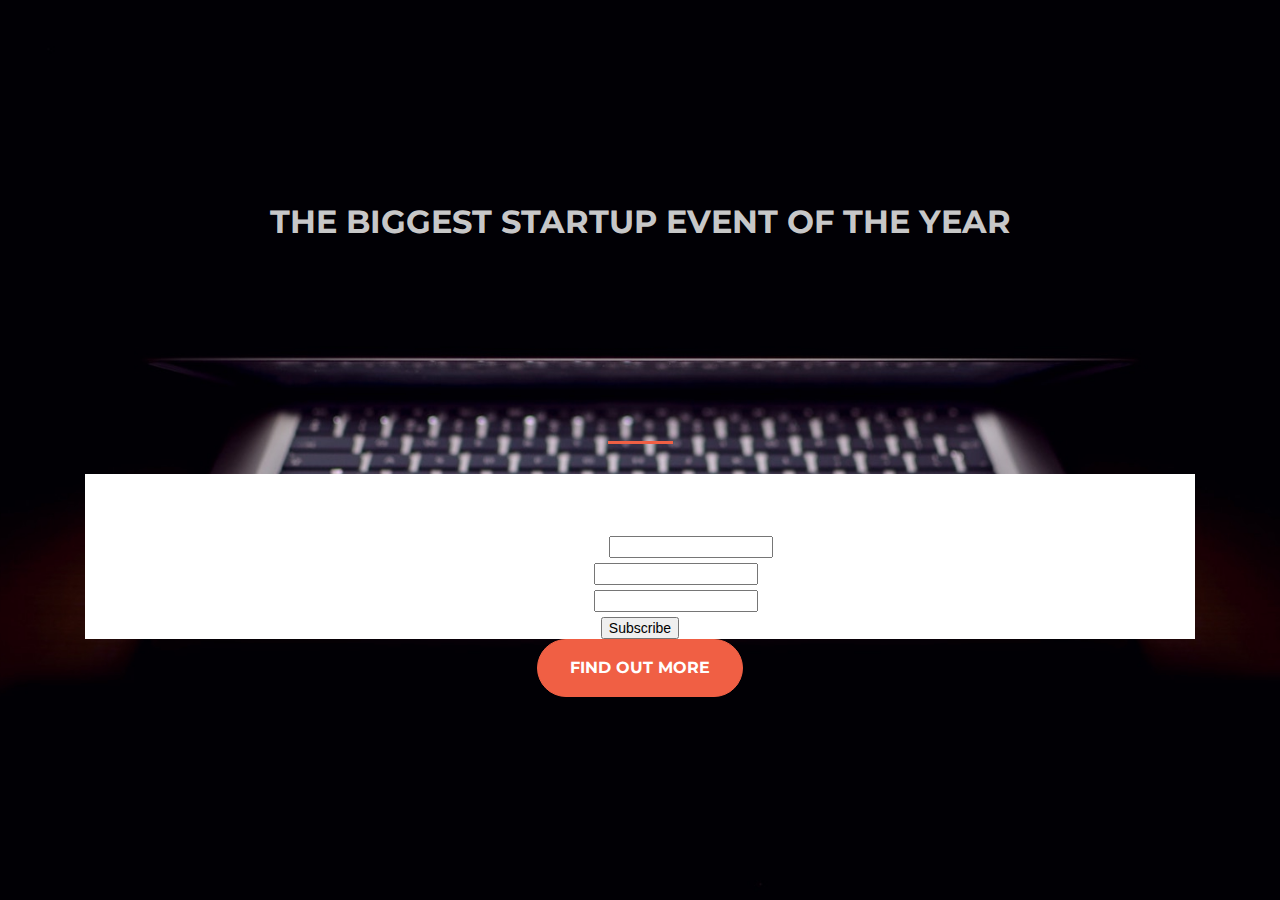
==== index002.html @ 825ffe0c "Uploading the project" ====
<!DOCTYPE html>
<html>
  <head>
    <title>Startup</title>

    <!-- Google Fonts -->
    <link href="https://fonts.googleapis.com/css?family=Montserrat" rel="stylesheet">

    <!-- Note that the below Bootstrap file is a specific version. If you grab the most
    current from Bootstrap website, you will see the button grow transition being a lot faster
    than in my video. Use whichever style sheet you like best! -->
    <!-- Bootstrap CSS from a CDN. This way you don't have to include the bootstrap file yourself -->
    <link rel="stylesheet" href="https://maxcdn.bootstrapcdn.com/bootstrap/4.0.0/css/bootstrap.min.css" integrity="sha384-Gn5384xqQ1aoWXA+058RXPxPg6fy4IWvTNh0E263XmFcJlSAwiGgFAW/dAiS6JXm" crossorigin="anonymous">

    <!-- My own stylesheet -->
    <link href="style002.css" rel="stylesheet">
  </head>
  <body>
    <header class="startup text-center text-white d-flex">
      <div class="container my-auto">
        <div class="row">
          <div class="col-lg-12 my-auto">
            <h1 class="text-uppercase faded">
              <strong>the biggest startup event of the year</strong>
            </h1>
            <hr>
          </div>
          <div class="col-lg-12 my-auto">
          
          
          <!-- Begin Mailchimp Signup Form -->
<link href="//cdn-images.mailchimp.com/embedcode/classic-10_7.css" rel="stylesheet" type="text/css">
<style type="text/css">
	#mc_embed_signup{background:#fff; clear:left; font:14px Helvetica,Arial,sans-serif; }
	/* Add your own Mailchimp form style overrides in your site stylesheet or in this style block.
	   We recommend moving this block and the preceding CSS link to the HEAD of your HTML file. */
</style>
<div id="mc_embed_signup">
<form action="https://coolwebsite.us19.list-manage.com/subscribe/post?u=32c497fbea7dc92d591c9bbcf&amp;id=14bebb42b8" method="post" id="mc-embedded-subscribe-form" name="mc-embedded-subscribe-form" class="validate" target="_blank" novalidate>
    <div id="mc_embed_signup_scroll">
	<h2>Subscribe to our mailing list</h2>
<div class="indicates-required"><span class="asterisk">*</span> indicates required</div>
<div class="mc-field-group">
	<label for="mce-EMAIL">Email Address  <span class="asterisk">*</span>
</label>
	<input type="email" value="" name="EMAIL" class="required email" id="mce-EMAIL">
</div>
<div class="mc-field-group">
	<label for="mce-FNAME">First Name </label>
	<input type="text" value="" name="FNAME" class="" id="mce-FNAME">
</div>
<div class="mc-field-group">
	<label for="mce-LNAME">Last Name </label>
	<input type="text" value="" name="LNAME" class="" id="mce-LNAME">
</div>
	<div id="mce-responses" class="clear">
		<div class="response" id="mce-error-response" style="display:none"></div>
		<div class="response" id="mce-success-response" style="display:none"></div>
	</div>    <!-- real people should not fill this in and expect good things - do not remove this or risk form bot signups-->
    <div style="position: absolute; left: -5000px;" aria-hidden="true"><input type="text" name="b_32c497fbea7dc92d591c9bbcf_14bebb42b8" tabindex="-1" value=""></div>
    <div class="clear"><input type="submit" value="Subscribe" name="subscribe" id="mc-embedded-subscribe" class="button"></div>
    </div>
</form>
</div>
<script type='text/javascript' src='//s3.amazonaws.com/downloads.mailchimp.com/js/mc-validate.js'></script><script type='text/javascript'>(function($) {window.fnames = new Array(); window.ftypes = new Array();fnames[0]='EMAIL';ftypes[0]='email';fnames[1]='FNAME';ftypes[1]='text';fnames[2]='LNAME';ftypes[2]='text';fnames[3]='ADDRESS';ftypes[3]='address';fnames[4]='PHONE';ftypes[4]='phone';}(jQuery));var $mcj = jQuery.noConflict(true);</script>
<!--End mc_embed_signup-->

            <button class="btn btn-primary btn-xl">Find Out More</button>
          </div>
        </div>
      </div>
    </header>

  </body>

</html>
---- style002.css ----
body,
html {
  width: 100%;
  height: 100%; 
}

body {
  font-family: 'Montserrat', sans-serif;
}

hr {
  max-width: 65px;
  border-width: 3px;
  border-color: #F05F44; 
}

.faded {
  color: rgba(255, 255, 255, 0.8); 
}

header.startup {
  background-position: center;
  background-image: url("header.jpg");
  background-size: cover;
  height: 100%;
}

header.startup hr {
  margin-top: 200px;
  margin-bottom: 30px; 
}

header.startup h1 {
  font-size: 2rem; 
}

.btn {
  font-weight: 700;
  text-transform: uppercase;
  border-radius: 300px;
  font-family: 'Montserrat', sans-serif;
}

.btn-xl {
  padding: 1rem 2rem; 
}

.btn-primary {
  background-color: #F05F44;
  border-color: #F05F44; }

.btn-primary:hover {
  background-color: #ee4b08;
  border-color: #ee4b08;
  border-width: 5px;
  cursor: pointer;
}
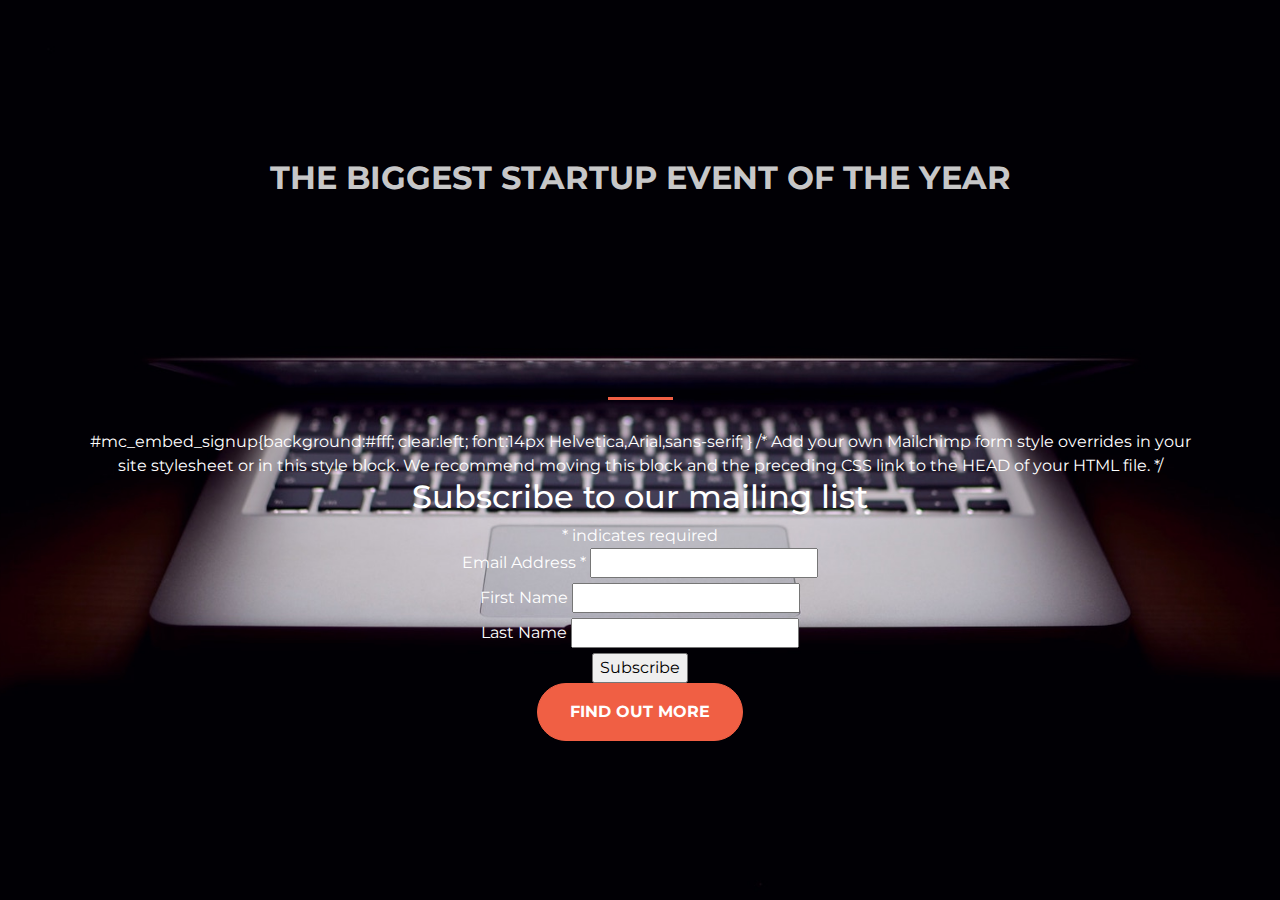
==== commit 5c5c89ab: "Update index002.html" ====
--- a/index002.html
+++ b/index002.html
@@ -29,8 +29,7 @@
           
           
           <!-- Begin Mailchimp Signup Form -->
-<link href="//cdn-images.mailchimp.com/embedcode/classic-10_7.css" rel="stylesheet" type="text/css">
-<style type="text/css">
+
 	#mc_embed_signup{background:#fff; clear:left; font:14px Helvetica,Arial,sans-serif; }
 	/* Add your own Mailchimp form style overrides in your site stylesheet or in this style block.
 	   We recommend moving this block and the preceding CSS link to the HEAD of your HTML file. */
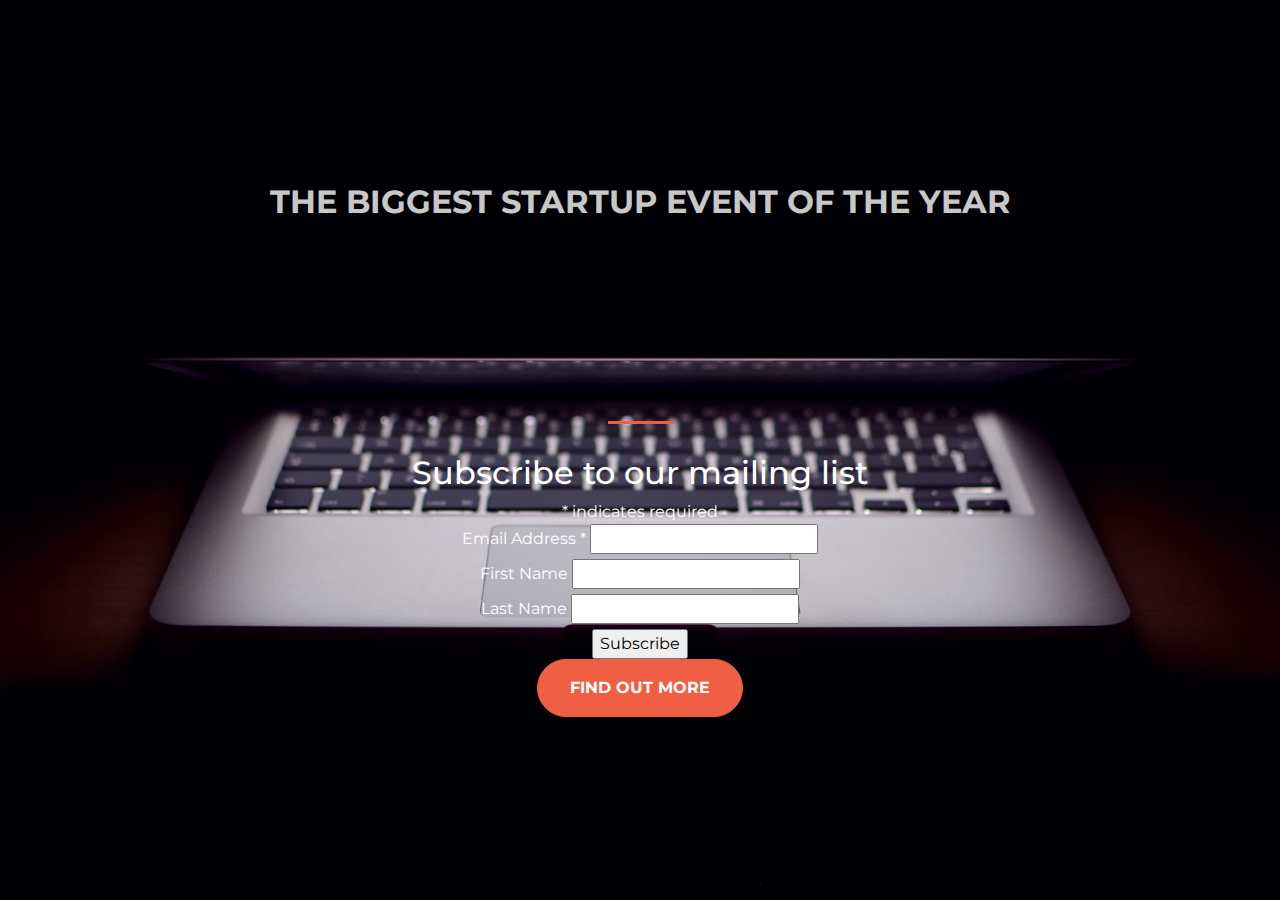
==== commit 9b293be8: "Update index002.html" ====
--- a/index002.html
+++ b/index002.html
@@ -30,9 +30,7 @@
           
           <!-- Begin Mailchimp Signup Form -->
 
-	#mc_embed_signup{background:#fff; clear:left; font:14px Helvetica,Arial,sans-serif; }
-	/* Add your own Mailchimp form style overrides in your site stylesheet or in this style block.
-	   We recommend moving this block and the preceding CSS link to the HEAD of your HTML file. */
+	
 </style>
 <div id="mc_embed_signup">
 <form action="https://coolwebsite.us19.list-manage.com/subscribe/post?u=32c497fbea7dc92d591c9bbcf&amp;id=14bebb42b8" method="post" id="mc-embedded-subscribe-form" name="mc-embedded-subscribe-form" class="validate" target="_blank" novalidate>
